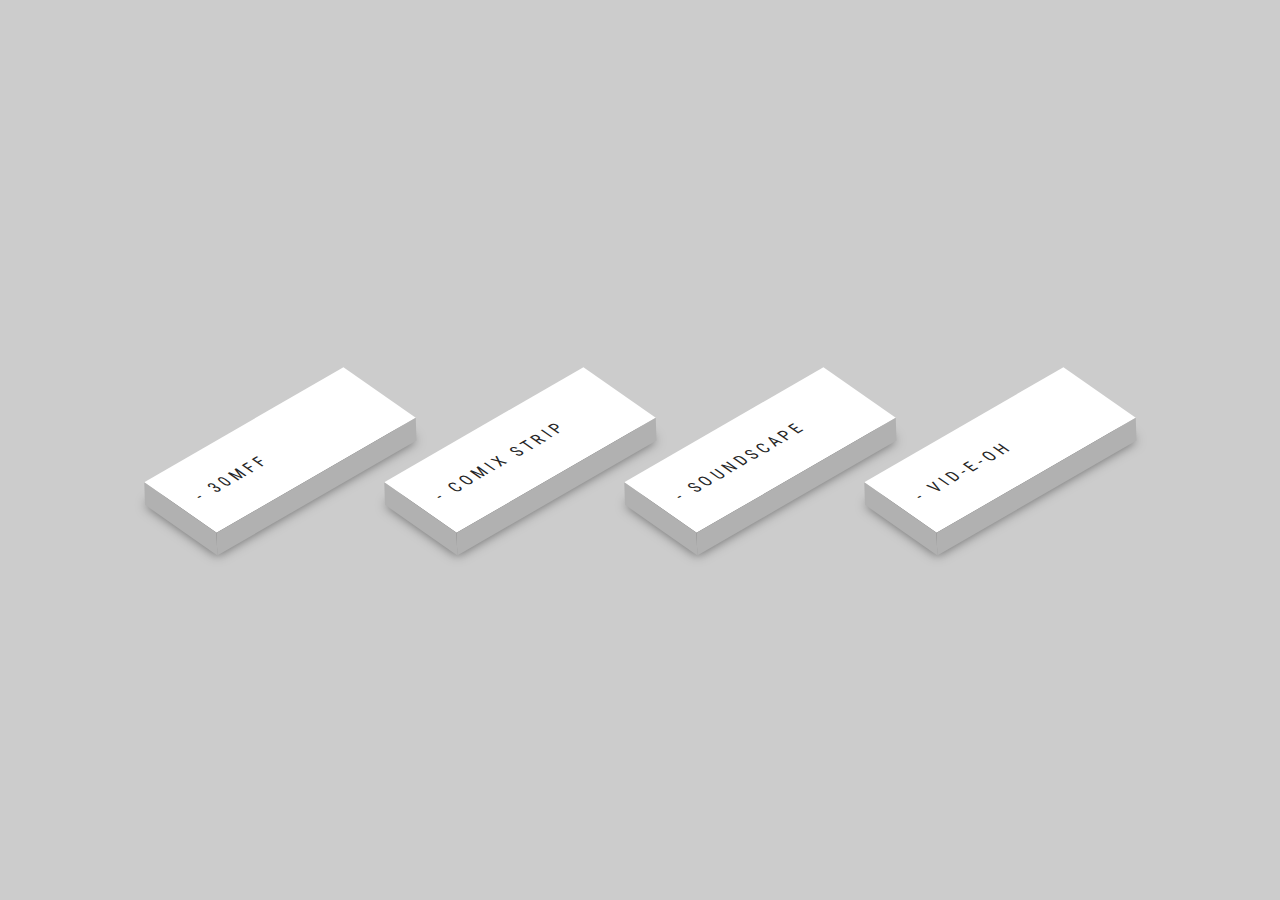
==== index.html @ ea645284 "update" ====
<!DOCTYPE html>
<html lang="en">
<head>
    <meta charset="UTF-8">
    <meta http-equiv="X-UA-Compatible" content="IE=edge">
    <meta name="viewport" content="initial-scale=1.0">
    <title>Alex Portfolio</title>
    <style>
        @import url('https://fonts.googleapis.com/css?family=Roboto+Condensed:300,400');
    </style>
    <link rel="stylesheet" href="style.css">
    <script src="https://code.jquery.com/jquery-3.6.0.min.js" integrity="sha256-/xUj+3OJU5yExlq6GSYGSHk7tPXikynS7ogEvDej/m4=" crossorigin="anonymous"></script>
    <script src="script.js" defer></script>
</head>
<body>
        <ul>
          <li >
            <a id="btn1" class="btn hovered_btn">
              <span> - 30MFF</span>
              <div id="content1" class="content">
                <div id="container_left">
                    <h1>My 30MFF Film</h1>
                    <h2>A day in the life of a NYU student.</h2>
                </div>
                <div id="container_right">
                    Watch Now
                </div>
              </div>
            </a>
          </li>
          <li > 
            <a id="btn2" class="btn hovered_btn">
              <span> - COMIX STRIP</span>
            </a>
          </li>
          <li >
            <a id="btn2" class="btn hovered_btn">
              <span> - SOUNDSCAPE </span>
            </a>
          </li>
          <li >
            <a id="btn2" class="btn hovered_btn">
              <span> - VID-E-OH</span>
            </a>
          </li>
        </ul>
    
</body>
</html>
---- style.css ----
@import url('https://fonts.googleapis.com/css2?family=Archivo+Black&display=swap');
body {
    margin:0;
    padding:0;
    background:#ccc;
    font-family: 'Roboto Condensed', sans-serif;
}
/* button css effect starts here */
ul {
position:absolute;
top:50%;
left:50%;
transform:translate(-50%, -50%);
display:flex;
margin:0;
padding:0;
}

ul li {
list-style:none;
margin:0 5px;
}


ul li a span {
padding:0;
margin:0;
position:absolute;
top: 30px;
color: #262626;
letter-spacing: 4px;
display: block;
transition: .5s;
transition: opacity 0.5s;
}

ul li a {
text-decoration: none;
display:absolute;
display:block;
width:210px;
height:80px;
background: #fff;
text-align:left;
padding-left: 20px;
transform: rotate(-30deg) skew(25deg) translate(0,0);
transition:.5s;
box-shadow: -20px 20px 10px rgba(0,0,0,.5);

position: relative;

}
ul li a:before {
content: '';
position: absolute;
top:10px;
left:-20px;
height:100%;
width:20px;
background: #b1b1b1;
transform: .5s;
transform: rotate(0deg) skewY(-45deg);
}
ul li a:after {
content: '';
position: absolute;
bottom:-20px;
left:-10px;
height:20px;
width:100%;
background: #b1b1b1;
transform: .5s;
transform: rotate(0deg) skewX(-45deg);
}
/*
.hovered_btn:hover {
transform: rotate(-30deg) skew(25deg) translate(20px,-15px);
box-shadow: -50px 50px 50px rgba(0,0,0,.5);
}
*/
ul li:hover span {
color:#fff;
}

ul li:hover:nth-child(1) a{
background: #ac50e1;
}
ul li:hover:nth-child(1) a:before{
background: #792ca6;
}
ul li:hover:nth-child(1) a:after{
background: #bf74ea;
}

ul li:hover:nth-child(2) a{
background: rgb(243, 109, 190);
}
ul li:hover:nth-child(2) a:before{
background: rgb(188, 69, 140);
}
ul li:hover:nth-child(2) a:after{
background: rgb(240, 143, 201);
}

ul li:hover:nth-child(3) a{
background: #f6b162;
}
ul li:hover:nth-child(3) a:before{
background: #c38742;
}
ul li:hover:nth-child(3) a:after{
background: #efbe87;
}

ul li:hover:nth-child(4) a{
background: #4987ec;
}
ul li:hover:nth-child(4) a:before{
background: #2959a5;
}
ul li:hover:nth-child(4) a:after{
background: #72a1eb;
}


.btn:hover{
    cursor: pointer;
}

/* button css effect ends here */


.content{
    visibility: hidden;
    max-width: 100%;
    max-height: 30vh;
    position: absolute;
    left: 57px;
    top: -34px;
    transition: opacity 0.3s;
    /*border: 1px solid black;*/
    height: 100vh;
    overflow: hidden;
    transform: scale(0.7);
    display: flex;
    flex-direction: row;
}

#container_left{
    width: 100%;
}
#container_right{
    writing-mode: vertical-rl;
    height: 100px;
    border: 1px dotted;
    padding-top: 20px;
    left: 30px;
}

#content1 h1{
    top: 71px;
    left: 29px;
    font-size: 20px;
    color: black;
    z-index: 2;
    width: 100%;
    font-family: 'Archivo Black', sans-serif;
}
#content1 h2{
    top: 71px;
    left: 29px;
    font-size: 10px;
    color: black;
    z-index: 2;
    width: 100%;
    font-family: 'Archivo Black', sans-serif;
}
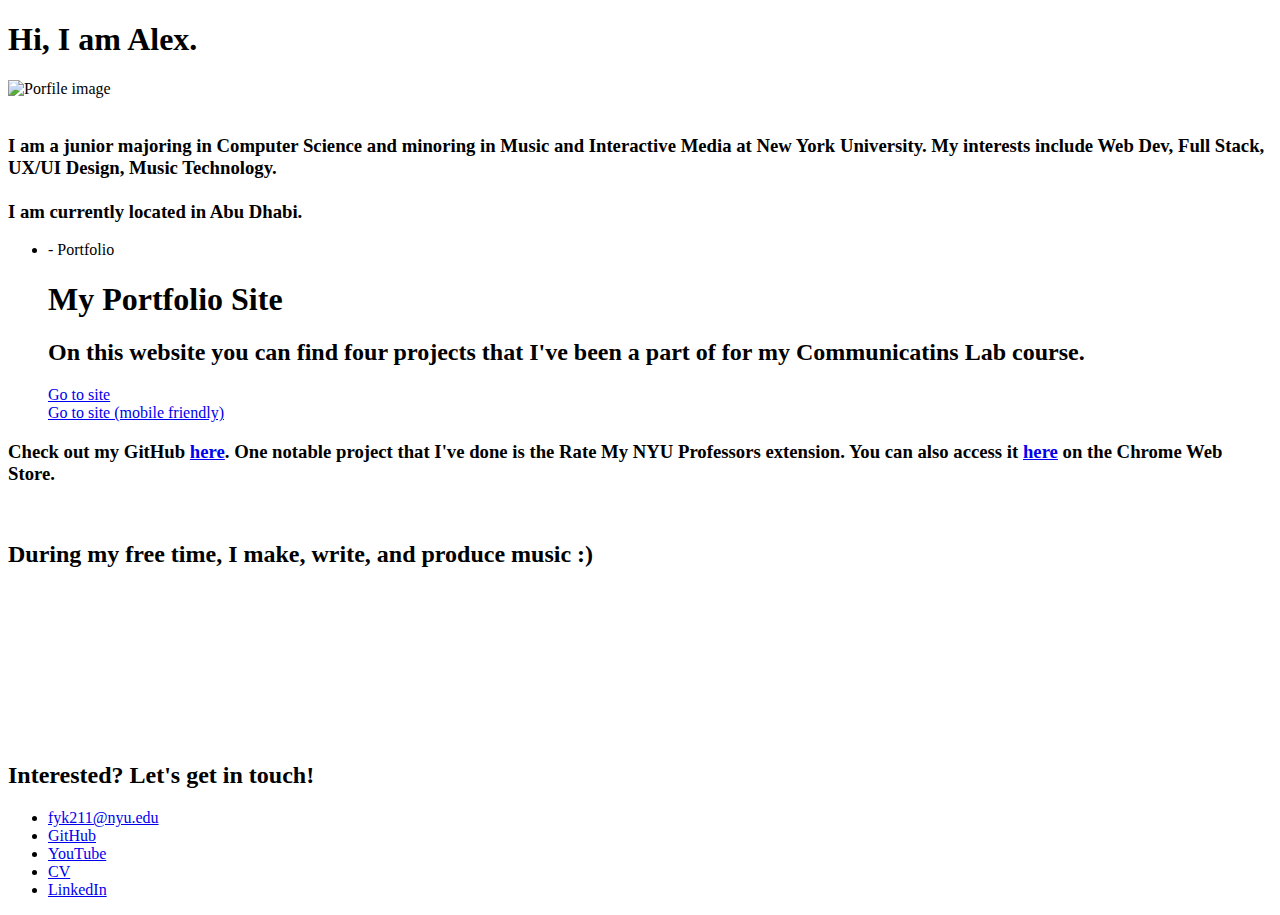
==== commit 4d9f8e70: "update cv file" ====
--- a/index.html
+++ b/index.html
@@ -3,47 +3,91 @@
 <head>
     <meta charset="UTF-8">
     <meta http-equiv="X-UA-Compatible" content="IE=edge">
-    <meta name="viewport" content="initial-scale=1.0">
-    <title>Alex Portfolio</title>
-    <style>
-        @import url('https://fonts.googleapis.com/css?family=Roboto+Condensed:300,400');
-    </style>
-    <link rel="stylesheet" href="style.css">
-    <script src="https://code.jquery.com/jquery-3.6.0.min.js" integrity="sha256-/xUj+3OJU5yExlq6GSYGSHk7tPXikynS7ogEvDej/m4=" crossorigin="anonymous"></script>
-    <script src="script.js" defer></script>
+    <meta name="viewport" content="width=device-width, initial-scale=1.0">
+    <link href="./css/index.css" rel="stylesheet" type="text/css" />
+    <title>Alex Ko</title>
+    <script src="https://cdnjs.cloudflare.com/ajax/libs/gsap/3.10.4/gsap.min.js"></script>
+    <script src="https://cdnjs.cloudflare.com/ajax/libs/gsap/3.10.4/Flip.min.js"></script>
+    <script src="https://cdnjs.cloudflare.com/ajax/libs/gsap/3.10.4/ScrollTrigger.min.js"></script>
+    <script src="https://cdnjs.cloudflare.com/ajax/libs/gsap/3.10.4/Observer.min.js"></script>
+    <script src="https://cdnjs.cloudflare.com/ajax/libs/gsap/3.10.4/ScrollToPlugin.min.js"></script>
+    <script src="https://cdnjs.cloudflare.com/ajax/libs/gsap/3.10.4/Draggable.min.js"></script>
+    <script src="https://cdnjs.cloudflare.com/ajax/libs/gsap/3.10.4/EaselPlugin.min.js"></script>
+    <script src="https://cdnjs.cloudflare.com/ajax/libs/gsap/3.10.4/MotionPathPlugin.min.js"></script>
+    <script src="https://cdnjs.cloudflare.com/ajax/libs/gsap/3.10.4/PixiPlugin.min.js"></script>
+    <script src="https://cdnjs.cloudflare.com/ajax/libs/gsap/3.10.4/TextPlugin.min.js"></script>
+    <script src="https://cdn.jsdelivr.net/npm/locomotive-scroll@3.5.4/dist/locomotive-scroll.min.js"></script>
+    <script src="https://unpkg.com/aos@2.3.1/dist/aos.js"></script>
+    <script src="./js/index.js" defer></script>
 </head>
-<body>
-        <ul>
-          <li >
-            <a id="btn1" class="btn hovered_btn">
-              <span> - 30MFF</span>
-              <div id="content1" class="content">
-                <div id="container_left">
-                    <h1>My 30MFF Film</h1>
-                    <h2>A day in the life of a NYU student.</h2>
+
+    <body>
+        <div class="container">
+          <section id="section1" data-bgcolor="#bcb8ad" data-textcolor="#032f35">
+            <h1 data-scroll data-scroll-speed="3">Hi, I am Alex.</h1> 
+            <img data-aos="fade-up-left" src="images/portrait.jpg" alt="Porfile image">
+          </section>
+          <section id="section2" data-bgcolor="#eacbd1" data-textcolor="#536fae">
+            <img src="images/me.jpg" alt="">
+            <h3 data-scroll data-scroll-speed="1">I am a junior majoring in Computer Science and minoring in Music and Interactive Media at New York University. My interests include Web Dev, Full Stack, UX/UI Design, Music Technology. 
+              <br>
+              <br>
+              I am currently located in Abu Dhabi.
+            </h3>
+          </section>
+      
+          <section id="section3" data-bgcolor="#536fae" data-textcolor="#eacbd1">
+           <ul>
+            <li >
+              
+                <span> - Portfolio</span>
+                <div id="content4" class="content">
+                  <div id="container_left">
+                      <h1>My Portfolio Site</h1>
+                      <h2>On this website you can find four projects that I've been a part of for my Communicatins Lab course.</h2>
+                  </div>
+                  <div id="container_right">
+                    <a href="portfolio.html" target="_blank">Go to site</a>
+                    <br>
+                    <a href="portfolio_responsive.html" target="_blank">Go to site (mobile friendly)</a>
+                  </div>
                 </div>
-                <div id="container_right">
-                    Watch Now
-                </div>
-              </div>
-            </a>
-          </li>
-          <li > 
-            <a id="btn2" class="btn hovered_btn">
-              <span> - COMIX STRIP</span>
-            </a>
-          </li>
-          <li >
-            <a id="btn2" class="btn hovered_btn">
-              <span> - SOUNDSCAPE </span>
-            </a>
-          </li>
-          <li >
-            <a id="btn2" class="btn hovered_btn">
-              <span> - VID-E-OH</span>
-            </a>
-          </li>
-        </ul>
-    
-</body>
+             
+            </li>
+           </ul>
+          </section>
+          <section data-bgcolor="#e3857a" data-textcolor="#f1dba7">
+            <h3 data-scroll data-scroll-speed="1">Check out my GitHub <a href="https://github.com/fyk211" target="_blank">here</a>. One notable project that I've done is the Rate My NYU Professors extension. You can also access it <a href="https://chrome.google.com/webstore/detail/rate-my-nyu-professors/mhgjkecddklmbnllifdpkhcnhfpkjfji">here</a> on the Chrome Web Store.</h3>
+            <img src="images/PromoMedium.png" alt="">
+          </section>
+
+          <section id="section5" data-bgcolor="#eacbd1" data-textcolor="#536fae">
+            <h2>During my free time, I make, write, and produce music :) </h2>
+            <iframe  src="https://www.youtube.com/embed/bx5vGSTyn1E" title="YouTube video player" frameborder="0" allow="accelerometer; autoplay; clipboard-write; encrypted-media; gyroscope; picture-in-picture" allowfullscreen></iframe>
+          </section>
+
+          <section id="section5" data-bgcolor="#eacbd1" data-textcolor="#536fae">
+            <h2>Interested? Let's get in touch!</h2>
+            <ul id="list">
+              <li>
+                <a href="mailto:fyk211">fyk211@nyu.edu</a>
+              </li>
+              <li>
+                <a href="https://github.com/fyk211" target="_blank">GitHub</a>
+              </li>
+              <li>
+                <a href="https://www.youtube.com/channel/UCXHh0STlugilg4RPgaorMTA" target="_blank">YouTube</a>
+              </li>
+              <li>
+                <a href="https://drive.google.com/file/d/1jVvDLxhGM5sElhDkZo1cfzMt6Te9umZ1/view?usp=sharing" target="_blank">CV</a>
+              </li>
+              <li>
+                <a href="https://www.linkedin.com/in/fei-yuan-ko/" target="_blank"> LinkedIn</a>
+              </li>
+            </ul>
+          </section>
+      
+        </div>
+      </body>
+
 </html>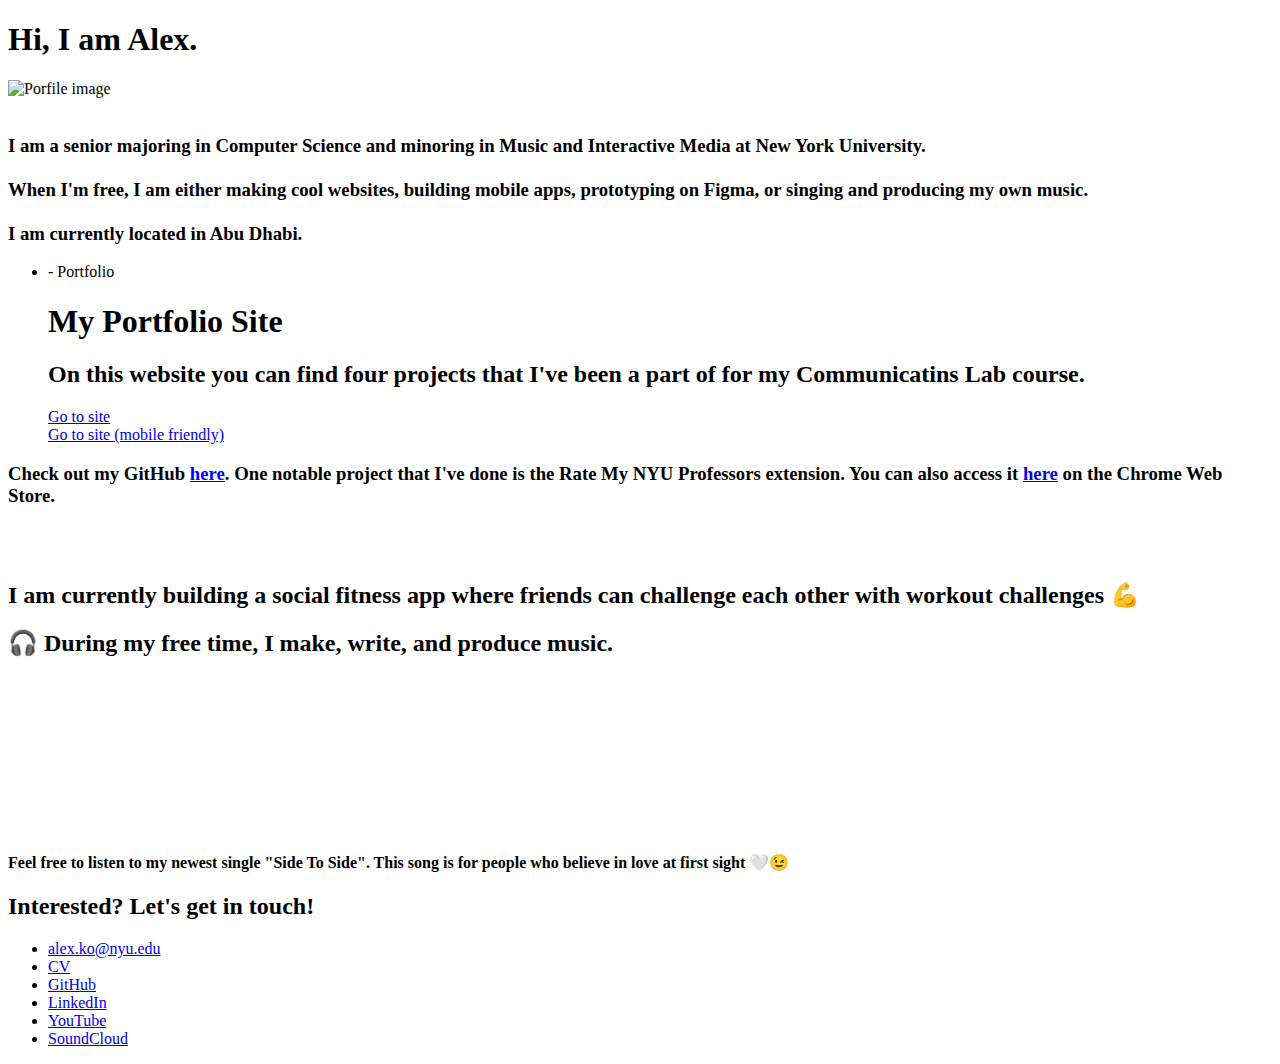
==== commit 9fbff781: "new update!" ====
--- a/index.html
+++ b/index.html
@@ -1,93 +1,121 @@
 <!DOCTYPE html>
 <html lang="en">
+
 <head>
-    <meta charset="UTF-8">
-    <meta http-equiv="X-UA-Compatible" content="IE=edge">
-    <meta name="viewport" content="width=device-width, initial-scale=1.0">
-    <link href="./css/index.css" rel="stylesheet" type="text/css" />
-    <title>Alex Ko</title>
-    <script src="https://cdnjs.cloudflare.com/ajax/libs/gsap/3.10.4/gsap.min.js"></script>
-    <script src="https://cdnjs.cloudflare.com/ajax/libs/gsap/3.10.4/Flip.min.js"></script>
-    <script src="https://cdnjs.cloudflare.com/ajax/libs/gsap/3.10.4/ScrollTrigger.min.js"></script>
-    <script src="https://cdnjs.cloudflare.com/ajax/libs/gsap/3.10.4/Observer.min.js"></script>
-    <script src="https://cdnjs.cloudflare.com/ajax/libs/gsap/3.10.4/ScrollToPlugin.min.js"></script>
-    <script src="https://cdnjs.cloudflare.com/ajax/libs/gsap/3.10.4/Draggable.min.js"></script>
-    <script src="https://cdnjs.cloudflare.com/ajax/libs/gsap/3.10.4/EaselPlugin.min.js"></script>
-    <script src="https://cdnjs.cloudflare.com/ajax/libs/gsap/3.10.4/MotionPathPlugin.min.js"></script>
-    <script src="https://cdnjs.cloudflare.com/ajax/libs/gsap/3.10.4/PixiPlugin.min.js"></script>
-    <script src="https://cdnjs.cloudflare.com/ajax/libs/gsap/3.10.4/TextPlugin.min.js"></script>
-    <script src="https://cdn.jsdelivr.net/npm/locomotive-scroll@3.5.4/dist/locomotive-scroll.min.js"></script>
-    <script src="https://unpkg.com/aos@2.3.1/dist/aos.js"></script>
-    <script src="./js/index.js" defer></script>
+  <meta charset="UTF-8">
+  <meta http-equiv="X-UA-Compatible" content="IE=edge">
+  <meta name="viewport" content="width=device-width, initial-scale=1.0">
+  <link href="./css/index.css" rel="stylesheet" type="text/css" />
+  <title>Alex Ko</title>
+  <script src="https://cdnjs.cloudflare.com/ajax/libs/gsap/3.10.4/gsap.min.js"></script>
+  <script src="https://cdnjs.cloudflare.com/ajax/libs/gsap/3.10.4/Flip.min.js"></script>
+  <script src="https://cdnjs.cloudflare.com/ajax/libs/gsap/3.10.4/ScrollTrigger.min.js"></script>
+  <script src="https://cdnjs.cloudflare.com/ajax/libs/gsap/3.10.4/Observer.min.js"></script>
+  <script src="https://cdnjs.cloudflare.com/ajax/libs/gsap/3.10.4/ScrollToPlugin.min.js"></script>
+  <script src="https://cdnjs.cloudflare.com/ajax/libs/gsap/3.10.4/Draggable.min.js"></script>
+  <script src="https://cdnjs.cloudflare.com/ajax/libs/gsap/3.10.4/EaselPlugin.min.js"></script>
+  <script src="https://cdnjs.cloudflare.com/ajax/libs/gsap/3.10.4/MotionPathPlugin.min.js"></script>
+  <script src="https://cdnjs.cloudflare.com/ajax/libs/gsap/3.10.4/PixiPlugin.min.js"></script>
+  <script src="https://cdnjs.cloudflare.com/ajax/libs/gsap/3.10.4/TextPlugin.min.js"></script>
+  <script src="https://cdn.jsdelivr.net/npm/locomotive-scroll@3.5.4/dist/locomotive-scroll.min.js"></script>
+  <script src="https://unpkg.com/aos@2.3.1/dist/aos.js"></script>
+  <script src="./js/index.js" defer></script>
 </head>
 
-    <body>
-        <div class="container">
-          <section id="section1" data-bgcolor="#bcb8ad" data-textcolor="#032f35">
-            <h1 data-scroll data-scroll-speed="3">Hi, I am Alex.</h1> 
-            <img data-aos="fade-up-left" src="images/portrait.jpg" alt="Porfile image">
-          </section>
-          <section id="section2" data-bgcolor="#eacbd1" data-textcolor="#536fae">
-            <img src="images/me.jpg" alt="">
-            <h3 data-scroll data-scroll-speed="1">I am a junior majoring in Computer Science and minoring in Music and Interactive Media at New York University. My interests include Web Dev, Full Stack, UX/UI Design, Music Technology. 
+<body>
+  <div class="container">
+    <section id="section1" data-bgcolor="#bcb8ad" data-textcolor="#032f35">
+      <h1 data-scroll data-scroll-speed="3">Hi, I am Alex.</h1>
+      <img data-aos="fade-up-left" src="images/portrait.jpg" alt="Porfile image">
+    </section>
+    <section id="section2" data-bgcolor="#eacbd1" data-textcolor="#536fae">
+      <img src="images/me.jpg" alt="">
+      <h3 data-scroll data-scroll-speed="1">I am a senior majoring in Computer Science and minoring in Music and
+        Interactive Media at New York University.
+        <br>
+        <br>
+        When I'm free, I am either making cool websites, building mobile apps,
+        prototyping on Figma, or singing and producing my own music.
+        <br>
+        <br>
+        I am currently located in Abu Dhabi.
+      </h3>
+    </section>
+
+    <section id="section3" data-bgcolor="#536fae" data-textcolor="#eacbd1">
+      <ul>
+        <li>
+
+          <span> - Portfolio</span>
+          <div id="content4" class="content">
+            <div id="container_left">
+              <h1>My Portfolio Site</h1>
+              <h2>On this website you can find four projects that I've been a part of for my Communicatins Lab course.
+              </h2>
+            </div>
+            <div id="container_right">
+              <a href="portfolio.html" target="_blank">Go to site</a>
               <br>
-              <br>
-              I am currently located in Abu Dhabi.
-            </h3>
-          </section>
-      
-          <section id="section3" data-bgcolor="#536fae" data-textcolor="#eacbd1">
-           <ul>
-            <li >
-              
-                <span> - Portfolio</span>
-                <div id="content4" class="content">
-                  <div id="container_left">
-                      <h1>My Portfolio Site</h1>
-                      <h2>On this website you can find four projects that I've been a part of for my Communicatins Lab course.</h2>
-                  </div>
-                  <div id="container_right">
-                    <a href="portfolio.html" target="_blank">Go to site</a>
-                    <br>
-                    <a href="portfolio_responsive.html" target="_blank">Go to site (mobile friendly)</a>
-                  </div>
-                </div>
-             
-            </li>
-           </ul>
-          </section>
-          <section data-bgcolor="#e3857a" data-textcolor="#f1dba7">
-            <h3 data-scroll data-scroll-speed="1">Check out my GitHub <a href="https://github.com/fyk211" target="_blank">here</a>. One notable project that I've done is the Rate My NYU Professors extension. You can also access it <a href="https://chrome.google.com/webstore/detail/rate-my-nyu-professors/mhgjkecddklmbnllifdpkhcnhfpkjfji">here</a> on the Chrome Web Store.</h3>
-            <img src="images/PromoMedium.png" alt="">
-          </section>
+              <a href="portfolio_responsive.html" target="_blank">Go to site (mobile friendly)</a>
+            </div>
+          </div>
 
-          <section id="section5" data-bgcolor="#eacbd1" data-textcolor="#536fae">
-            <h2>During my free time, I make, write, and produce music :) </h2>
-            <iframe  src="https://www.youtube.com/embed/bx5vGSTyn1E" title="YouTube video player" frameborder="0" allow="accelerometer; autoplay; clipboard-write; encrypted-media; gyroscope; picture-in-picture" allowfullscreen></iframe>
-          </section>
+        </li>
+      </ul>
+    </section>
+    <section data-bgcolor="#e3857a" data-textcolor="#f1dba7">
+      <h3 data-scroll data-scroll-speed="1">Check out my GitHub <a href="https://github.com/alexkocodes"
+          target="_blank">here</a>. One notable project that I've done is the Rate My NYU Professors extension. You can
+        also access it <a
+          href="https://chrome.google.com/webstore/detail/rate-my-nyu-professors/mhgjkecddklmbnllifdpkhcnhfpkjfji">here</a>
+        on the Chrome Web Store.</h3>
+      <img src="images/PromoMedium.png" alt="">
+    </section>
 
-          <section id="section5" data-bgcolor="#eacbd1" data-textcolor="#536fae">
-            <h2>Interested? Let's get in touch!</h2>
-            <ul id="list">
-              <li>
-                <a href="mailto:fyk211">fyk211@nyu.edu</a>
-              </li>
-              <li>
-                <a href="https://github.com/fyk211" target="_blank">GitHub</a>
-              </li>
-              <li>
-                <a href="https://www.youtube.com/channel/UCXHh0STlugilg4RPgaorMTA" target="_blank">YouTube</a>
-              </li>
-              <li>
-                <a href="https://drive.google.com/file/d/1jVvDLxhGM5sElhDkZo1cfzMt6Te9umZ1/view?usp=sharing" target="_blank">CV</a>
-              </li>
-              <li>
-                <a href="https://www.linkedin.com/in/fei-yuan-ko/" target="_blank"> LinkedIn</a>
-              </li>
-            </ul>
-          </section>
-      
-        </div>
-      </body>
+    <section id="section5" data-bgcolor="#eacbd1" data-textcolor="#536fae">
+      <img src="images/Fitegy.gif" alt="">
+      <h2>I am currently building a social fitness app where friends can challenge each other with workout challenges 💪
+      </h2>
+    </section>
+
+    <section id="section5" data-bgcolor="#eacbd1" data-textcolor="#536fae">
+      <h2>🎧 During my free time, I make, write, and produce music.</h2>
+      <div>
+        <iframe src="https://www.youtube.com/embed/bx5vGSTyn1E" title="YouTube video player" frameborder="0"
+          allow="accelerometer; autoplay; clipboard-write; encrypted-media; gyroscope; picture-in-picture"
+          allowfullscreen></iframe>
+        <h4>Feel free to listen to my newest single "Side To Side". This song is for people who believe in love at first
+          sight 🤍😉</h4>
+      </div>
+    </section>
+
+    <section id="section5" data-bgcolor="#eacbd1" data-textcolor="#536fae">
+      <h2>Interested? Let's get in touch!</h2>
+      <ul id="list">
+        <li>
+          <a href="mailto:alex.ko@nyu.edu">alex.ko@nyu.edu</a>
+        </li>
+        <li>
+          <a href=https://drive.google.com/file/d/10KG5t5KjnhTAgGbKmnHSvQ_TbhJKyF5I/view?usp=sharing"
+            target="_blank">CV</a>
+        </li>
+        <li>
+          <a href="https://github.com/alexkocodes" target="_blank">GitHub</a>
+        </li>
+
+        <li>
+          <a href="https://www.linkedin.com/in/feiyuan-alex-ko/" target="_blank"> LinkedIn</a>
+        </li>
+        <li>
+          <a href="https://www.youtube.com/channel/UCXHh0STlugilg4RPgaorMTA" target="_blank">YouTube</a>
+        </li>
+        <li>
+          <a href="https://soundcloud.com/itsalexko" target="_blank">SoundCloud</a>
+        </li>
+      </ul>
+    </section>
+
+  </div>
+</body>
 
 </html>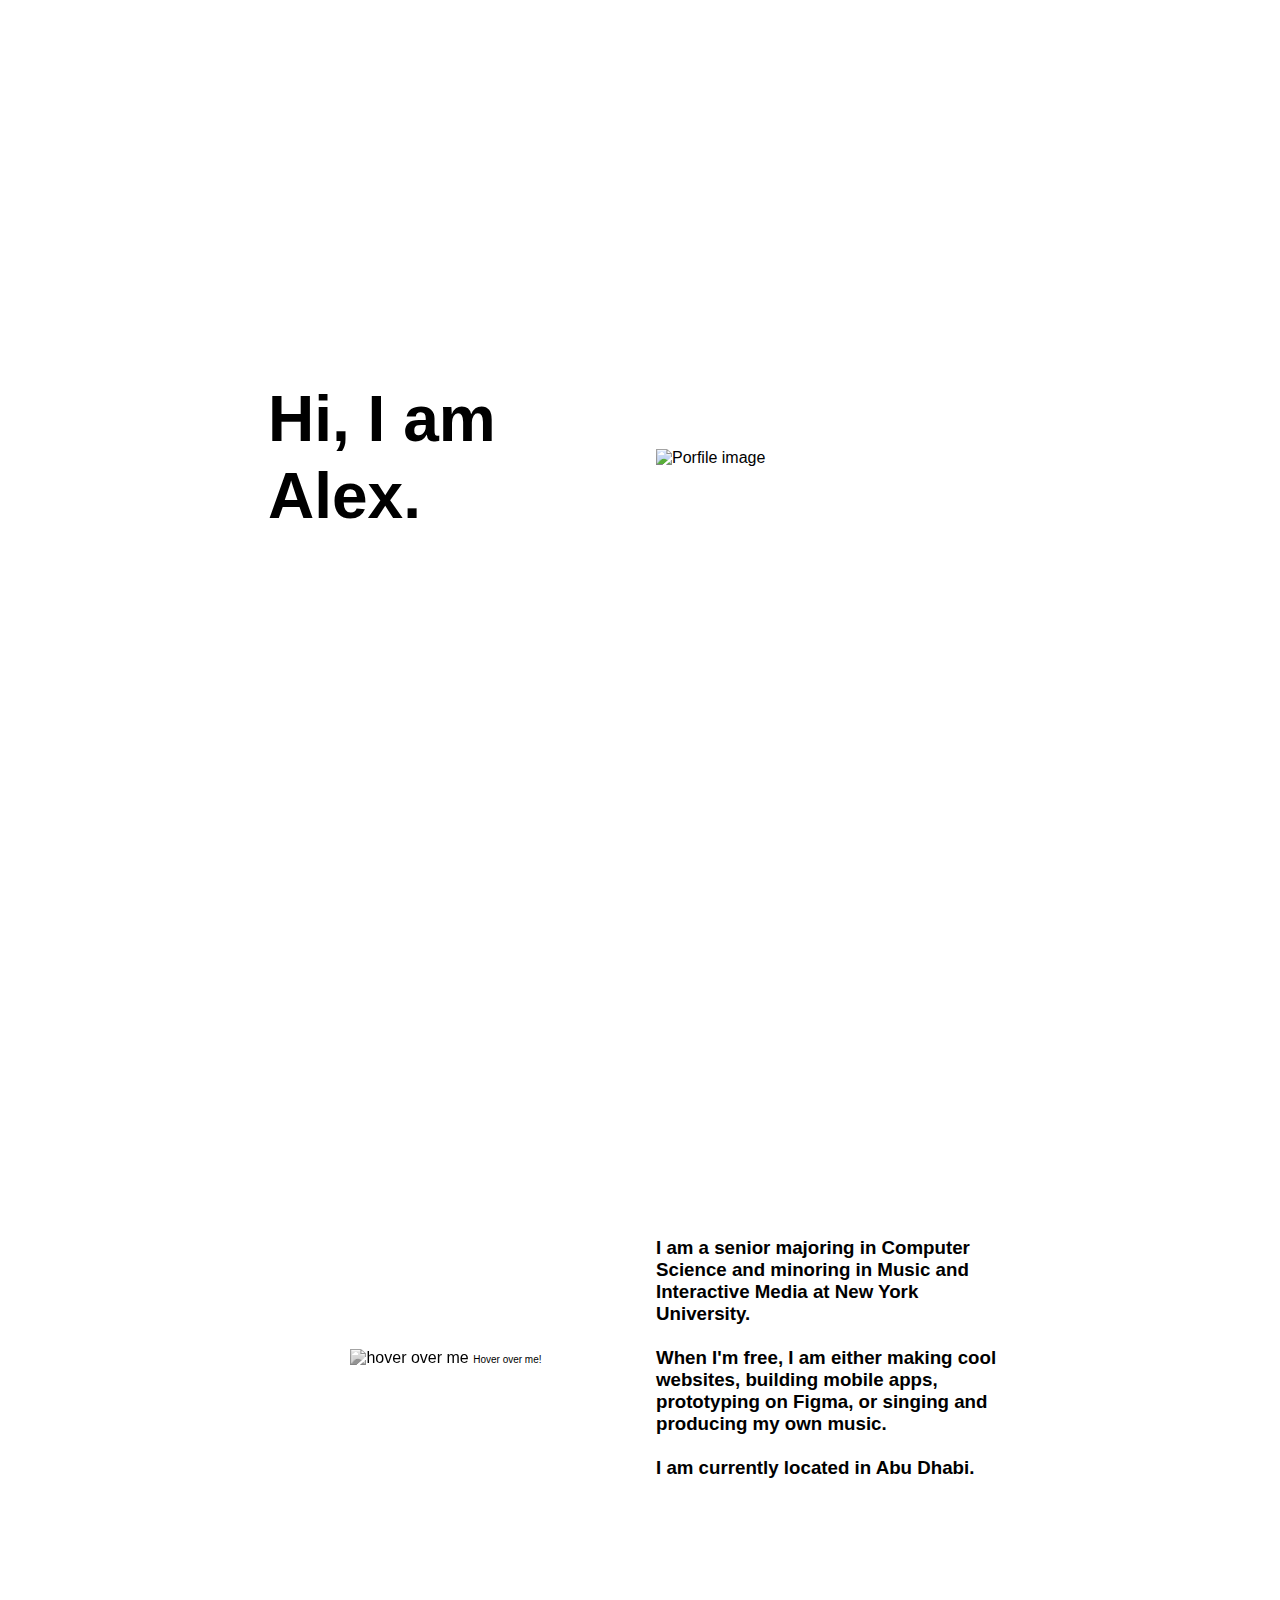
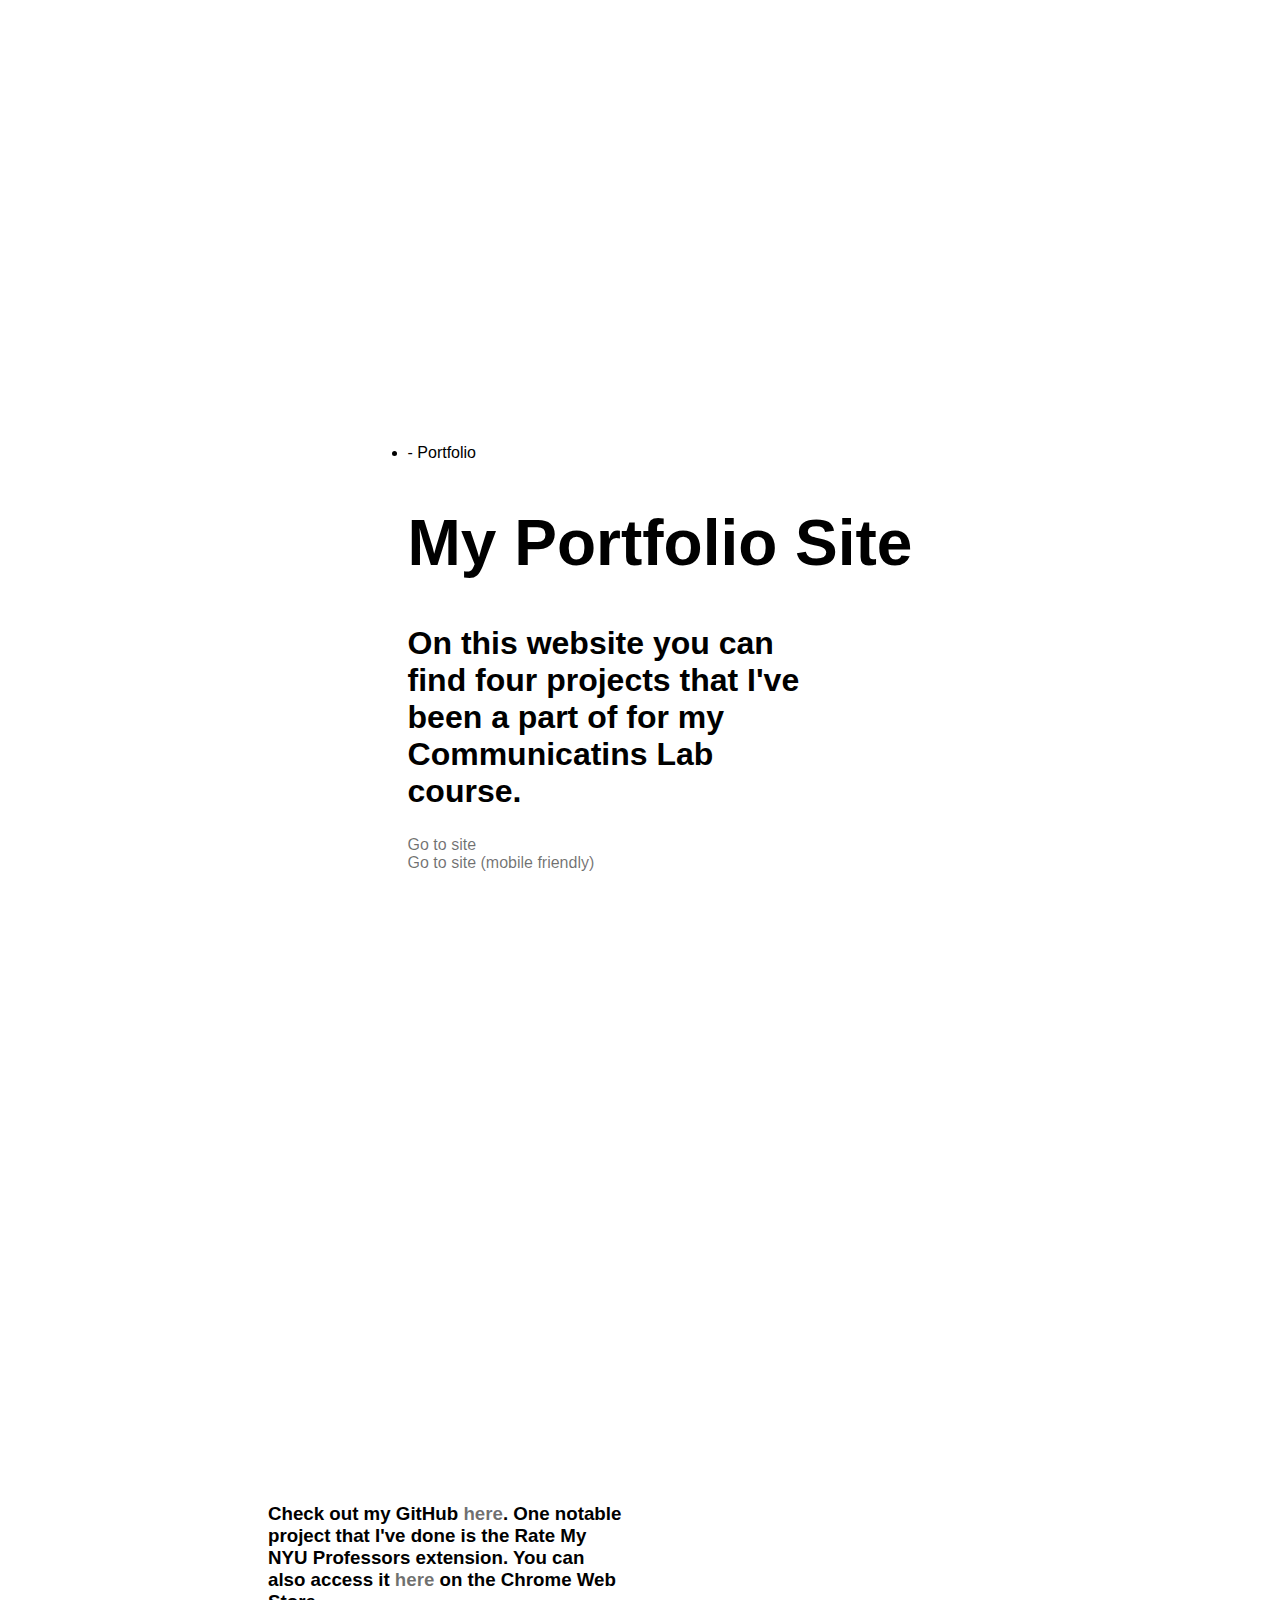
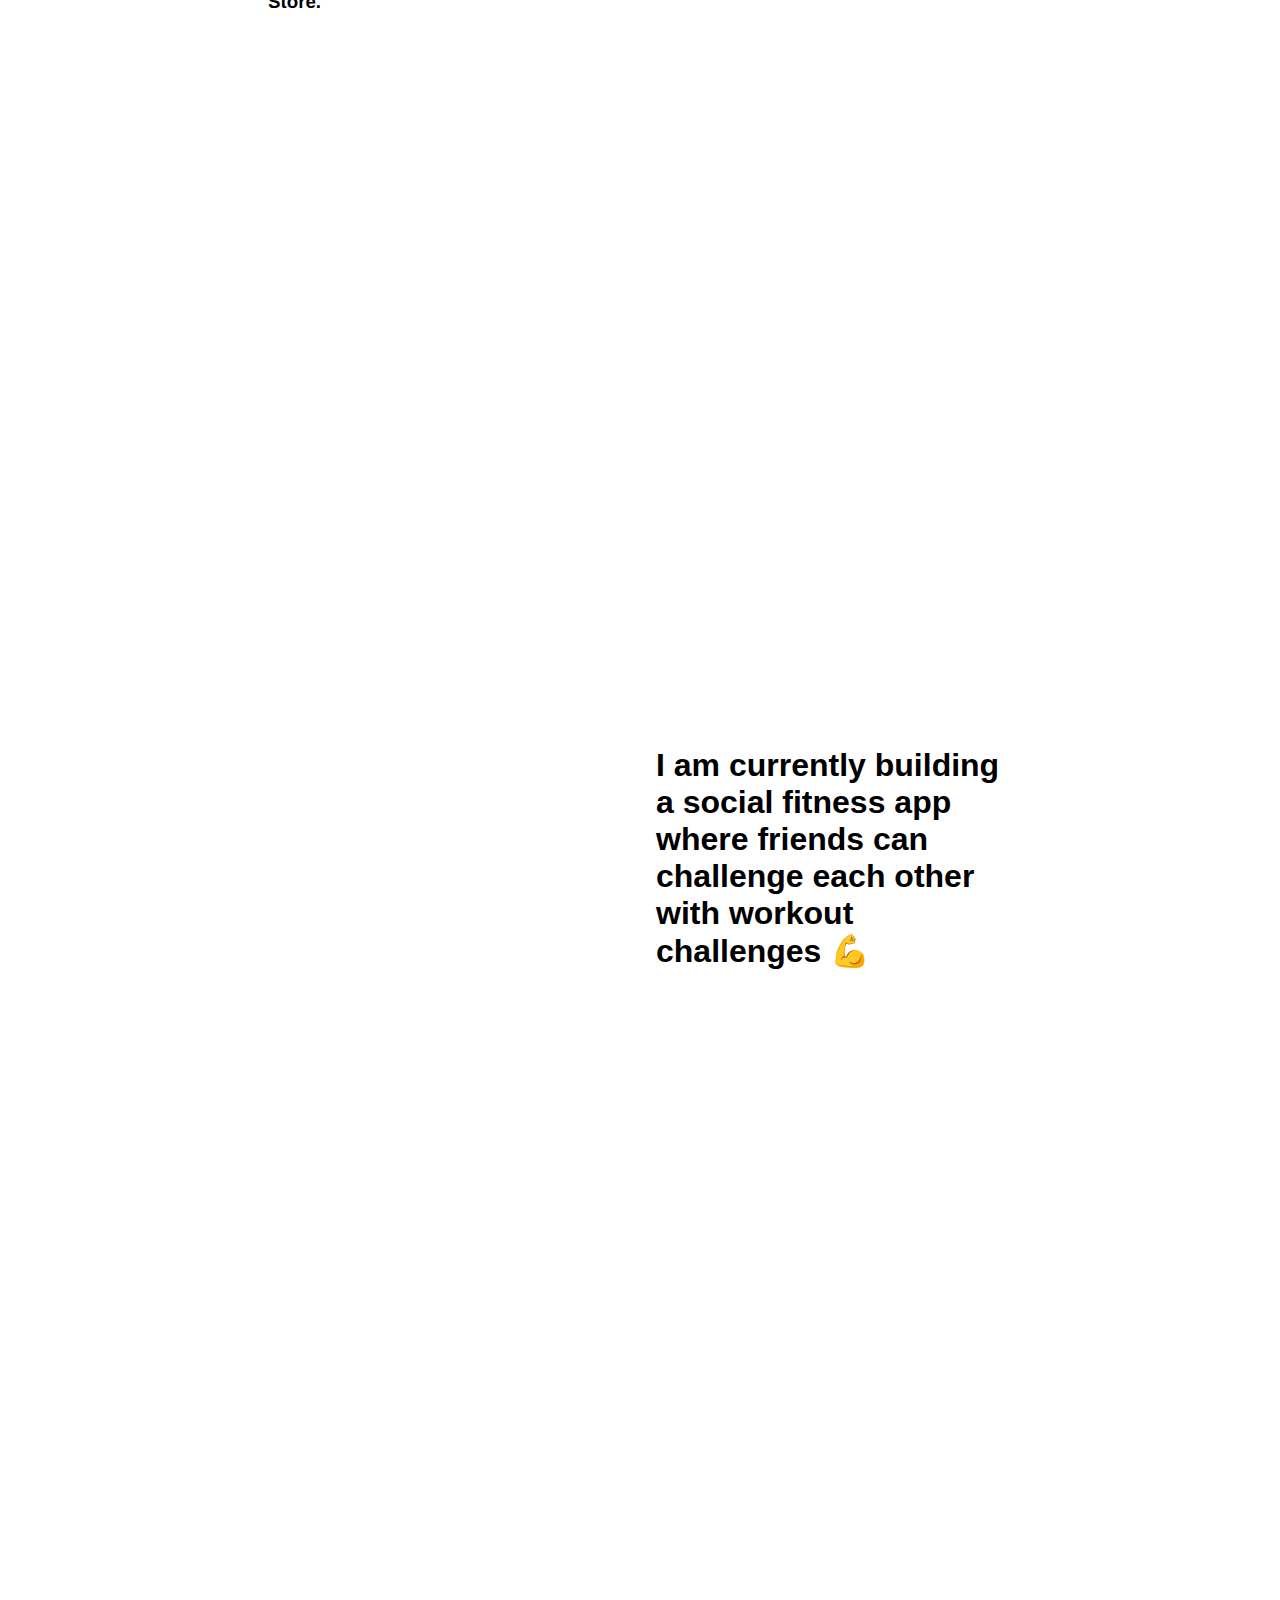
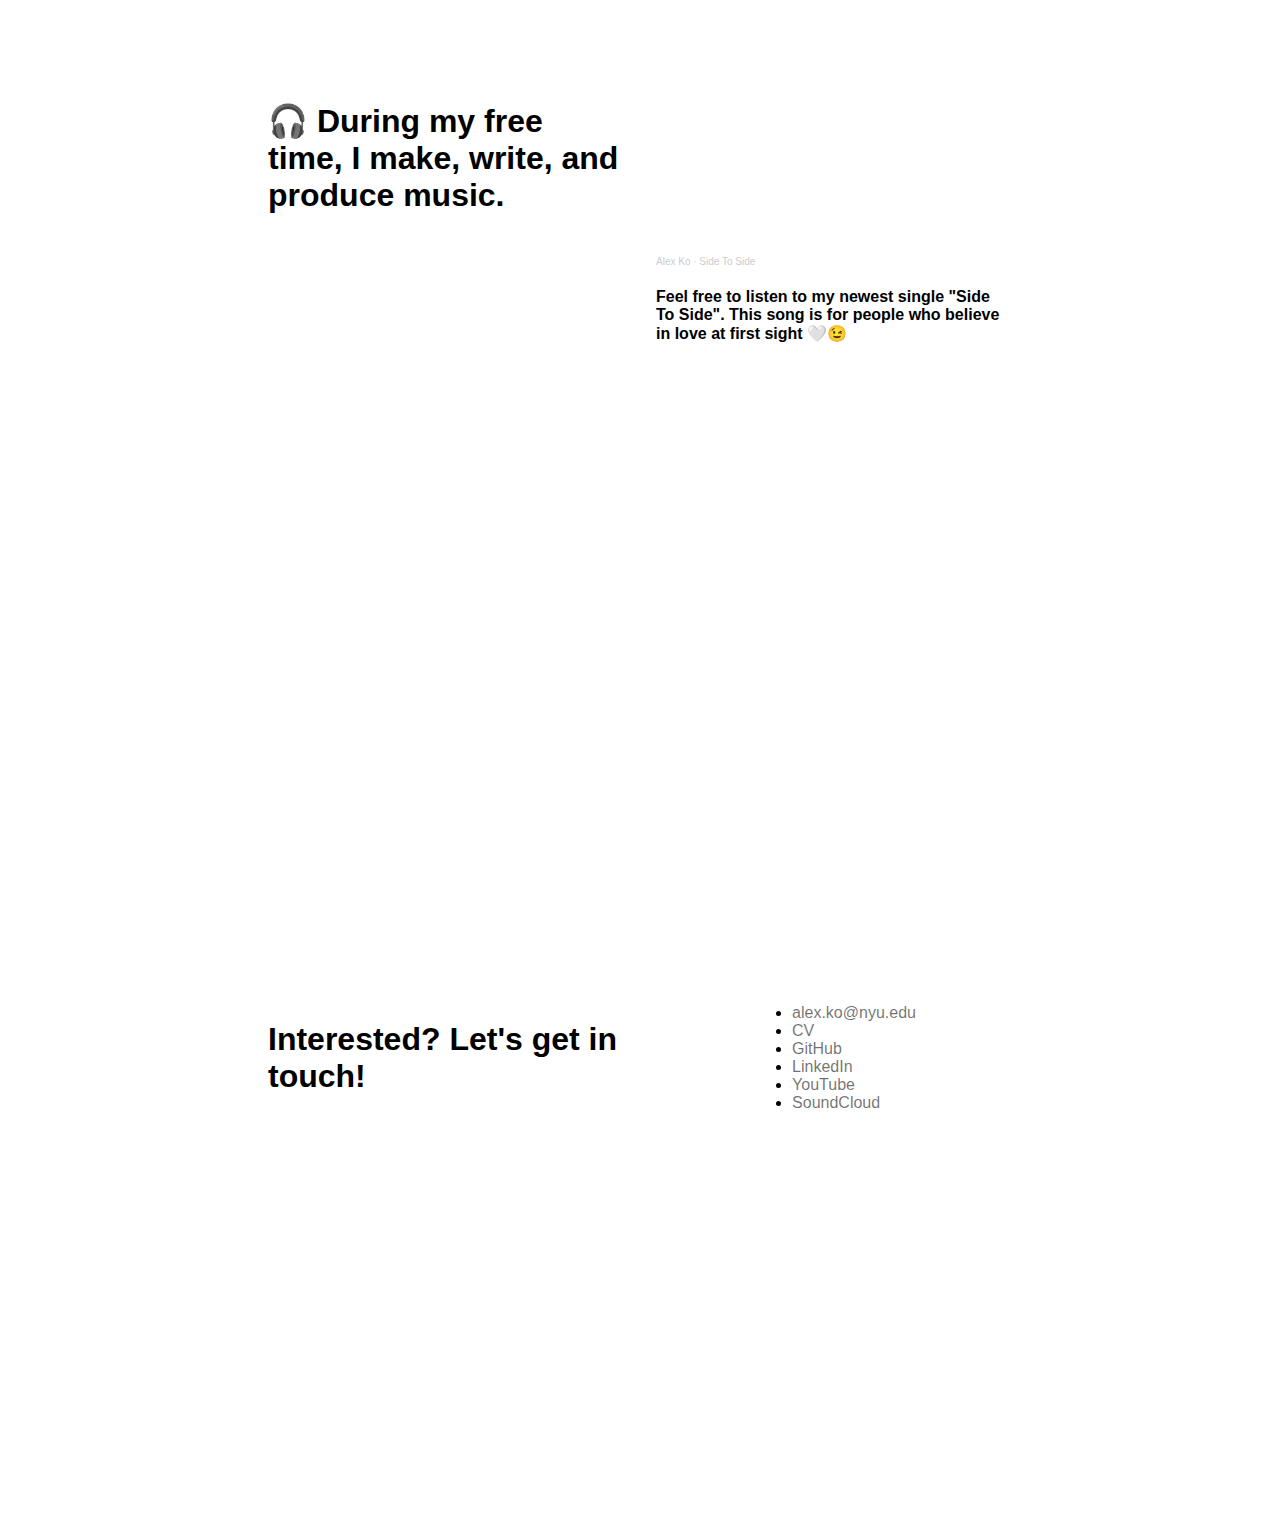
==== commit cbe8c2a1: "uploaded fitegy section" ====
--- a/index.html
+++ b/index.html
@@ -28,8 +28,13 @@
       <h1 data-scroll data-scroll-speed="3">Hi, I am Alex.</h1>
       <img data-aos="fade-up-left" src="images/portrait.jpg" alt="Porfile image">
     </section>
+
     <section id="section2" data-bgcolor="#eacbd1" data-textcolor="#536fae">
-      <img src="images/me.jpg" alt="">
+      <div>
+        <img src="images/me.jpg" alt="hover over me">
+        <span id="hint">Hover over me!</span>
+      </div>
+
       <h3 data-scroll data-scroll-speed="1">I am a senior majoring in Computer Science and minoring in Music and
         Interactive Media at New York University.
         <br>
@@ -78,12 +83,18 @@
       </h2>
     </section>
 
-    <section id="section5" data-bgcolor="#eacbd1" data-textcolor="#536fae">
+    <section id="section4" data-bgcolor="#eacbd1" data-textcolor="#536fae">
       <h2>🎧 During my free time, I make, write, and produce music.</h2>
       <div>
-        <iframe src="https://www.youtube.com/embed/bx5vGSTyn1E" title="YouTube video player" frameborder="0"
-          allow="accelerometer; autoplay; clipboard-write; encrypted-media; gyroscope; picture-in-picture"
-          allowfullscreen></iframe>
+        <iframe width="100%" height="300" scrolling="no" frameborder="no" allow="autoplay"
+          src="https://w.soundcloud.com/player/?url=https%3A//api.soundcloud.com/tracks/1420571125&color=%23ff5500&auto_play=false&hide_related=false&show_comments=true&show_user=true&show_reposts=false&show_teaser=true&visual=true"></iframe>
+        <div
+          style="font-size: 10px; color: #cccccc;line-break: anywhere;word-break: normal;overflow: hidden;white-space: nowrap;text-overflow: ellipsis; font-family: Interstate,Lucida Grande,Lucida Sans Unicode,Lucida Sans,Garuda,Verdana,Tahoma,sans-serif;font-weight: 100;">
+          <a href="https://soundcloud.com/itsalexko" title="Alex Ko" target="_blank"
+            style="color: #cccccc; text-decoration: none;">Alex Ko</a> · <a
+            href="https://soundcloud.com/itsalexko/side-to-side" title="Side To Side" target="_blank"
+            style="color: #cccccc; text-decoration: none;">Side To Side</a>
+        </div>
         <h4>Feel free to listen to my newest single "Side To Side". This song is for people who believe in love at first
           sight 🤍😉</h4>
       </div>
--- a/css/index.css
+++ b/css/index.css
@@ -0,0 +1,86 @@
+@font-face {
+  font-family: Termina;
+  src: url("../fonts/Termina\ W05\ Bold.ttf");
+}
+
+body {
+  font-family: Termina, sans-serif;
+  color: var(--text-color);
+  background: var(--bg-color);
+  transition: 0.3s ease-out;
+  overflow-x: hidden;
+}
+
+section {
+  min-height: 100vh;
+  width: 100%;
+  position: relative;
+  display: grid;
+  grid-template-columns: repeat(auto-fit, minmax(300px, 1fr));
+  grid-gap: 2rem;
+  padding: 50px 10vw;
+  max-width: 1000px;
+  margin: auto;
+  place-items: center;
+}
+
+img {
+  max-height: 80vh;
+  width: 100%;
+  object-fit: contain;
+}
+
+h1 {
+  display: flex;
+  font-size: 4rem;
+  z-index: 2;
+  line-height: 1.2;
+  font-weight: 700;
+
+  @media (max-width: 768px) {
+    font-size: 2rem;
+  }
+}
+
+h2 {
+  font-size: 2rem;
+  max-width: 400px;
+}
+
+.credit {
+  font-family: Termina, sans-serif;
+  position: fixed;
+  bottom: 1rem;
+  right: 1rem;
+}
+
+.credit a {
+  color: #fff;
+}
+
+* {
+  box-sizing: border-box;
+}
+
+#section2 img {
+  filter: grayscale(1);
+  transition: 0.5s;
+}
+
+#section2 img:hover {
+  filter: grayscale(0);
+}
+
+a {
+  color: rgba(0, 0, 0, 0.566);
+  transition: 0.4s;
+  text-decoration: none;
+}
+
+a:hover {
+  color: aquamarine
+}
+
+#hint {
+  font-size: 10px !important;
+}